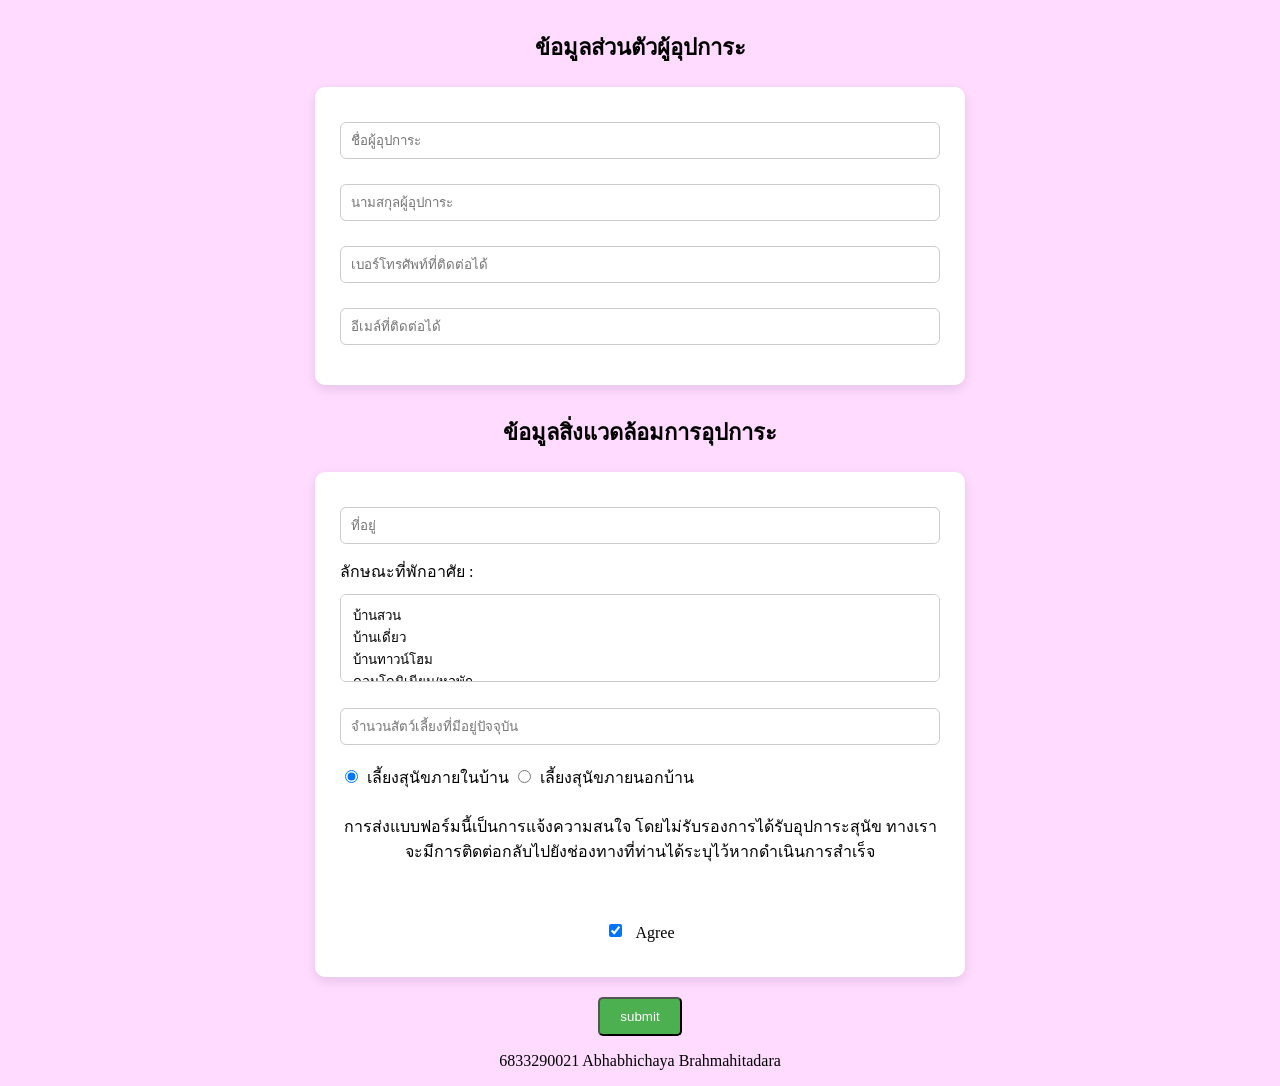
==== adoptme.html @ 7aa892a3 "first initialize" ====
<!DOCTYPE html>
<html>
<head>
    <link rel = "stylesheet" href = "css/style.css">
    <title>Adopt ME !</title>
</head>
<body class="body">
    <p class = "header"> ข้อมูลส่วนตัวผู้อุปการะ </p>
    <div class="infobox">
       <form>
        <input type = "text" id = "firstName" name = "firstName" placeholder="ชื่อผู้อุปการะ" size ="25">
        <input type = "text" id = "lastName" name = "lastName" placeholder="นามสกุลผู้อุปการะ" size ="25">
        <input type = "text" id = "Telephone" name = "Telephone" placeholder="เบอร์โทรศัพท์ที่ติดต่อได้" size ="10">
        <input type = text id = "email" name = "email" placeholder="อีเมล์ที่ติดต่อได้" size = 50>
    </form> 
    </div>
    
    <p class = "header"> ข้อมูลสิ่งแวดล้อมการอุปการะ </p>
    <div class = "infobox">
        <form>
        <input type = "text" id = "address" name = "address" placeholder="ที่อยู่" size ="100">
        <label for = "addressType">ลักษณะที่พักอาศัย : <br></label>
        <select id = "addressType" , name="addressType" size = "3">
            <option value = "บ้านสวน">บ้านสวน</option>
            <option value = "บ้านเดี่ยว">บ้านเดี่ยว</option>
            <option value = "บ้านทาวน์โฮม">บ้านทาวน์โฮม</option>
            <option value = "คอนโดมิเนียม/หอพัก">คอนโดมิเนียม/หอพัก</option>
            

        </select>
        <input type = "number" id = "amount" name = "amount" placeholder="จำนวนสัตว์เลี้ยงที่มีอยู่ปัจจุบัน" size ="2">
        <input type = "radio" id = "inside" name = "place" value="inside" checked>
        <label for="inside">เลี้ยงสุนัขภายในบ้าน</label>
        <input type = "radio" id = "outside" name = "place" value="outside" >
        <label for="outside">เลี้ยงสุนัขภายนอกบ้าน</label> 
       
    
        <p class = description>การส่งแบบฟอร์มนี้เป็นการแจ้งความสนใจ โดยไม่รับรองการได้รับอุปการะสุนัข 
            ทางเราจะมีการติดต่อกลับไปยังช่องทางที่ท่านได้ระบุไว้หากดำเนินการสำเร็จ </p>
        <div class="centerbox">
           <input type = "checkbox" id = "agree" name = "agree" value="agree" checked> 
            <label for="agree">Agree</label> 
        </div>
        
    </form>

    </div>
    <div class="center">
        <button class ="adoptButton"> submit </button>
    </div>
  <p class="name"> 6833290021 Abhabhichaya Brahmahitadara</p>
</body>
</html>
---- css/style.css ----
.h1{
    font-size : 20px;
}
.dog_name{
    font-size : 32px;
}
.dog_detail {
    font-size: 16px;
}
body {
    background-color: #FFDBFF;
    align-items: center;
    margin:0;
}
.header{
    text-align:center;
    font-size:22px;
    font-weight:bold;
    margin-top:30px;
}
.infobox{
    width:600px;
    margin:20px auto;
    padding:25px;
    background:white;
    border-radius:10px;
    box-shadow:0 4px 12px rgba(0,0,0,0.1);
}
input, select{
    width:100%;
    padding:10px;
    margin-top:10px;
    margin-bottom:15px;
    border-radius:6px;
    border:1px solid #ccc;
    box-sizing:border-box;
}

input[type="radio"], input[type="checkbox"]{
    width:auto;
    margin-right:5px;
}
.centerbox{
    display:flex;
    justify-content:center;
    align-items:center;
    gap:8px;
    margin-top:10px;
}

.dog_profile{
    display: inline-block;
    align-items: center;
    width : 250px;
    height: 400px;
    border : 2px solid black;
    margin-left : 20px;
    padding : 10px;
    margin-bottom: 50px;
}
.dog_image{
    width: 200px;
    height: 150px;
    align-items: center;
    object-fit: cover;
    padding: 20px;
   
}
.dog_name {
    font-size: 20px;
    font-weight: bold;
}
.adoptButton{
    padding:10px 20px;
    background:#4CAF50;
    color:white;
    text-decoration:none;
    border-radius:5px;

}
.adoptButton:hover{
    background-color:#45a049;
}
.name {
    text-align: center;
    font-size: 16px;
}
.dog_desciption{
    text-align: left;
    font-size: 16px;
}
.description{
    text-align: center;
    font-size: 16px;
    margin-bottom: 50px;
}
.center {
    display: flex;
    justify-content: center;  /* horizontal center */
    align-items: center;      /* vertical center (optional) */
}
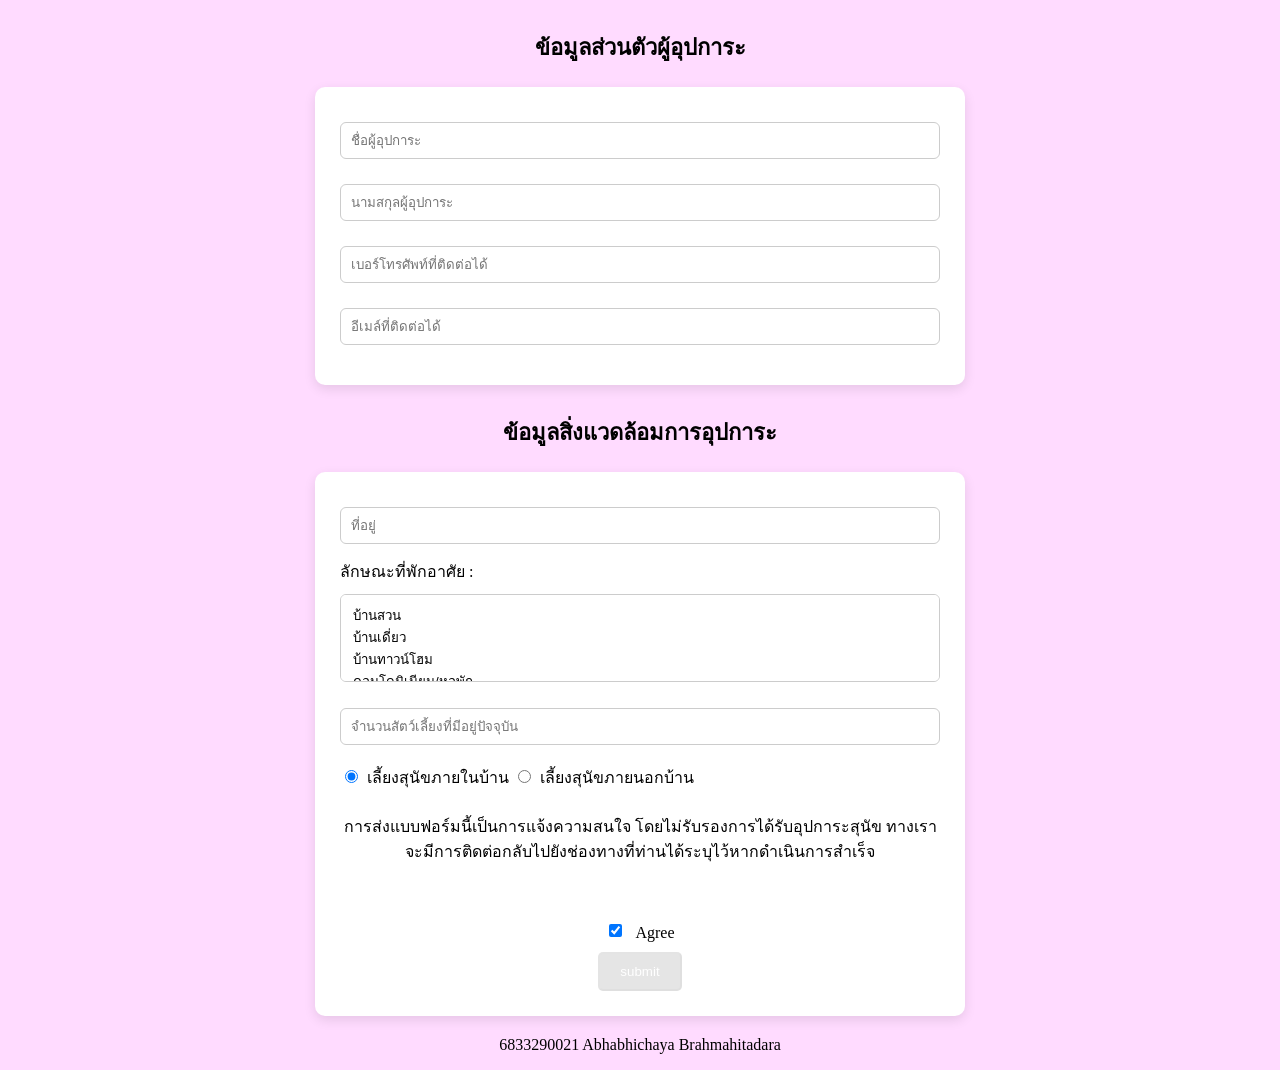
==== commit 64e5830f: "finish assignment2" ====
--- a/adoptme.html
+++ b/adoptme.html
@@ -2,52 +2,51 @@
 <html>
 <head>
     <link rel = "stylesheet" href = "css/style.css">
+    
     <title>Adopt ME !</title>
 </head>
 <body class="body">
     <p class = "header"> ข้อมูลส่วนตัวผู้อุปการะ </p>
-    <div class="infobox">
-       <form>
-        <input type = "text" id = "firstName" name = "firstName" placeholder="ชื่อผู้อุปการะ" size ="25">
-        <input type = "text" id = "lastName" name = "lastName" placeholder="นามสกุลผู้อุปการะ" size ="25">
-        <input type = "text" id = "Telephone" name = "Telephone" placeholder="เบอร์โทรศัพท์ที่ติดต่อได้" size ="10">
-        <input type = text id = "email" name = "email" placeholder="อีเมล์ที่ติดต่อได้" size = 50>
+    <form id = "adoptForm">
+        <div class="infobox">
+            <input type = "text" id = "firstName" name = "firstName" placeholder="ชื่อผู้อุปการะ" size ="25">
+            <input type = "text" id = "lastName" name = "lastName" placeholder="นามสกุลผู้อุปการะ" size ="25">
+            <input type = "text" id = "Telephone" name = "Telephone" placeholder="เบอร์โทรศัพท์ที่ติดต่อได้" size ="10">
+            <input type = text id = "email" name = "email" placeholder="อีเมล์ที่ติดต่อได้" size = 50>
+        </div>
+    
+        <p class = "header"> ข้อมูลสิ่งแวดล้อมการอุปการะ </p>
+        <div class = "infobox">
+            <input type = "text" id = "address" name = "address" placeholder="ที่อยู่" size ="100">
+            <label for = "addressType">ลักษณะที่พักอาศัย : <br></label>
+            <select id = "addressType" , name="addressType" size = "3">
+                <option value = "บ้านสวน">บ้านสวน</option>
+                <option value = "บ้านเดี่ยว">บ้านเดี่ยว</option>
+                <option value = "บ้านทาวน์โฮม">บ้านทาวน์โฮม</option>
+                <option value = "คอนโดมิเนียม/หอพัก">คอนโดมิเนียม/หอพัก</option>
+            </select>
+            <input type = "number" id = "amount" name = "amount" placeholder="จำนวนสัตว์เลี้ยงที่มีอยู่ปัจจุบัน" size ="2">
+            <input type = "radio" id = "inside" name = "place" value="เลี้ยงสุนัขภายในบ้าน" checked>
+            <label for="inside">เลี้ยงสุนัขภายในบ้าน</label>
+            <input type = "radio" id = "outside" name = "place" value="เลี้ยงสุนัขภายนอกบ้าน" >
+            <label for="outside">เลี้ยงสุนัขภายนอกบ้าน</label> 
+        
+            <p class = description>การส่งแบบฟอร์มนี้เป็นการแจ้งความสนใจ โดยไม่รับรองการได้รับอุปการะสุนัข 
+                ทางเราจะมีการติดต่อกลับไปยังช่องทางที่ท่านได้ระบุไว้หากดำเนินการสำเร็จ </p>
+            <div class="centerbox">
+            <input type = "checkbox" id = "agree" name = "agree" value="agree" checked> 
+                <label for="agree">Agree</label> 
+            </div>
+            <div class="center">
+                <button type = submit class ="submitButton" id="submitButton" disabled> submit </button>
+            </div>
+
+        </div>
     </form> 
-    </div>
-    
-    <p class = "header"> ข้อมูลสิ่งแวดล้อมการอุปการะ </p>
-    <div class = "infobox">
-        <form>
-        <input type = "text" id = "address" name = "address" placeholder="ที่อยู่" size ="100">
-        <label for = "addressType">ลักษณะที่พักอาศัย : <br></label>
-        <select id = "addressType" , name="addressType" size = "3">
-            <option value = "บ้านสวน">บ้านสวน</option>
-            <option value = "บ้านเดี่ยว">บ้านเดี่ยว</option>
-            <option value = "บ้านทาวน์โฮม">บ้านทาวน์โฮม</option>
-            <option value = "คอนโดมิเนียม/หอพัก">คอนโดมิเนียม/หอพัก</option>
-            
+   
+   
 
-        </select>
-        <input type = "number" id = "amount" name = "amount" placeholder="จำนวนสัตว์เลี้ยงที่มีอยู่ปัจจุบัน" size ="2">
-        <input type = "radio" id = "inside" name = "place" value="inside" checked>
-        <label for="inside">เลี้ยงสุนัขภายในบ้าน</label>
-        <input type = "radio" id = "outside" name = "place" value="outside" >
-        <label for="outside">เลี้ยงสุนัขภายนอกบ้าน</label> 
-       
-    
-        <p class = description>การส่งแบบฟอร์มนี้เป็นการแจ้งความสนใจ โดยไม่รับรองการได้รับอุปการะสุนัข 
-            ทางเราจะมีการติดต่อกลับไปยังช่องทางที่ท่านได้ระบุไว้หากดำเนินการสำเร็จ </p>
-        <div class="centerbox">
-           <input type = "checkbox" id = "agree" name = "agree" value="agree" checked> 
-            <label for="agree">Agree</label> 
-        </div>
-        
-    </form>
-
-    </div>
-    <div class="center">
-        <button class ="adoptButton"> submit </button>
-    </div>
   <p class="name"> 6833290021 Abhabhichaya Brahmahitadara</p>
+  <script src = "adoptme.js"></script>
 </body>
 </html>
--- a/css/style.css
+++ b/css/style.css
@@ -81,6 +81,21 @@
 .adoptButton:hover{
     background-color:#45a049;
 }
+.submitButton{
+    padding:10px 20px;
+    background:#4CAF50;
+    color:white;
+    text-decoration:none;
+    border-radius:5px;
+}
+.submitButton:hover{
+    opacity:0.4;
+}
+.submitButton:disabled{
+    opacity: 0.2;
+    background-color: gray;
+    cursor:not-allowed;
+}
 .name {
     text-align: center;
     font-size: 16px;
